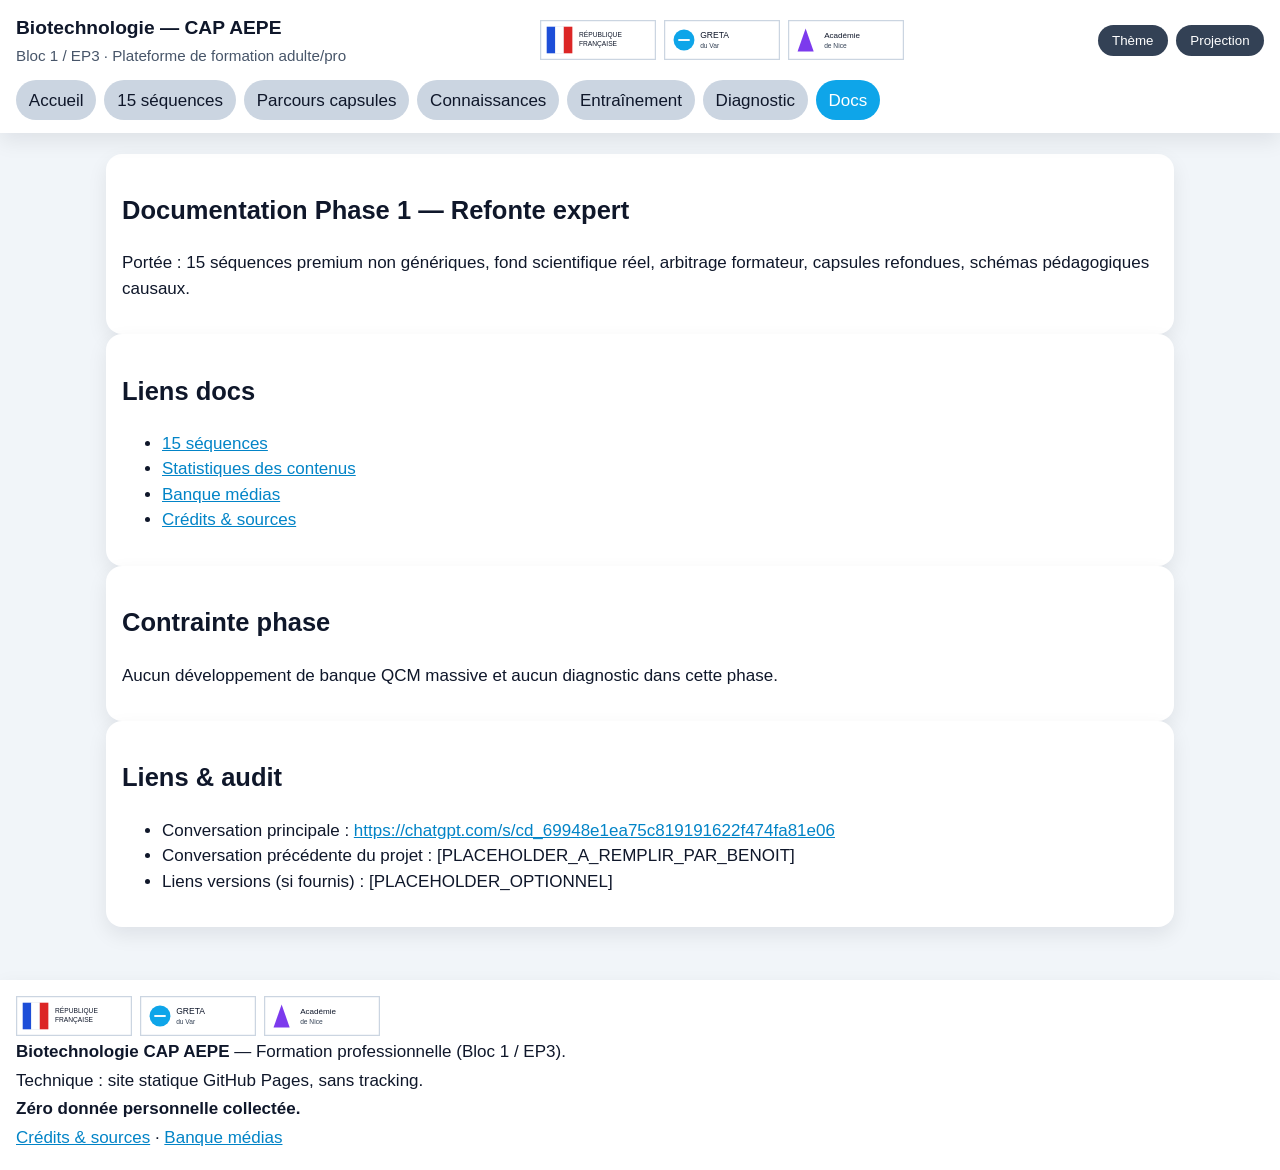
==== docs/index.html @ 76a6b256 "Deliver expert GRETA-grade refonte for sequences, capsules, and pedagogical schemas" ====
<!doctype html>
<html lang="fr">
<head>
  <meta charset="UTF-8">
  <meta name="viewport" content="width=device-width,initial-scale=1">
  <title>Documentation — Biotechnologie CAP AEPE</title>
  <link rel="stylesheet" href="../assets/css/app.css">
</head>
<body data-base="../" data-page="docs/index.html">
<main>
  <section class="card">
    <h2>Documentation Phase 1 — Refonte expert</h2>
    <p>Portée : 15 séquences premium non génériques, fond scientifique réel, arbitrage formateur, capsules refondues, schémas pédagogiques causaux.</p>
  </section>
  <section class="card">
    <h2>Liens docs</h2>
    <ul>
      <li><a href="../sequences.html">15 séquences</a></li>
      <li><a href="stats.html">Statistiques des contenus</a></li>
      <li><a href="banque-medias.html">Banque médias</a></li>
      <li><a href="credits.html">Crédits & sources</a></li>
    </ul>
  </section>
  <section class="card">
    <h2>Contrainte phase</h2>
    <p>Aucun développement de banque QCM massive et aucun diagnostic dans cette phase.</p>
  </section>
  <section class="card">
    <h2>Liens & audit</h2>
    <ul>
      <li>Conversation principale : <a href="https://chatgpt.com/s/cd_69948e1ea75c819191622f474fa81e06">https://chatgpt.com/s/cd_69948e1ea75c819191622f474fa81e06</a></li>
      <li>Conversation précédente du projet : [PLACEHOLDER_A_REMPLIR_PAR_BENOIT]</li>
      <li>Liens versions (si fournis) : [PLACEHOLDER_OPTIONNEL]</li>
    </ul>
  </section>
</main>
<script src="../assets/js/common.js"></script>
</body>
</html>
---- assets/css/app.css ----
:root {
  --bg: #f1f5f9;
  --surface: #ffffff;
  --text: #0f172a;
  --muted: #475569;
  --primary: #0ea5e9;
  --accent: #0284c7;
  --danger: #b91c1c;
  --ok: #166534;
  --shadow: 0 8px 20px rgba(2, 6, 23, .08);
}
[data-theme="dark"] {
  --bg: #0f172a;
  --surface: #1e293b;
  --text: #e2e8f0;
  --muted: #cbd5e1;
  --primary: #38bdf8;
  --accent: #7dd3fc;
  --shadow: 0 8px 20px rgba(0, 0, 0, .35);
}
* { box-sizing: border-box; }
body { margin:0; font: 17px/1.5 Arial, sans-serif; background:var(--bg); color:var(--text); }
body.projection { font-size: 20px; line-height: 1.65; }
a { color: var(--accent); }
.site-header { position: sticky; top:0; z-index:50; background:var(--surface); box-shadow:var(--shadow); padding: .8rem 1rem; }
.topbar { display:flex; justify-content:space-between; gap:1rem; flex-wrap:wrap; align-items:center; }
.brand h1 { margin:.1rem 0; font-size:1.2rem; }
.brand p { margin:0; color:var(--muted); font-size:.95rem; }
.logos { display:flex; gap:.5rem; align-items:center; flex-wrap:wrap; }
.logos img { height:40px; width:auto; border:1px solid #cbd5e1; background:#fff; }
.controls { display:flex; gap:.5rem; }
.btn { border:none; border-radius:999px; padding:.5rem .9rem; background:var(--primary); color:#fff; cursor:pointer; }
.btn.secondary { background:#334155; }
.nav-pills { display:flex; gap:.5rem; flex-wrap:wrap; margin-top:.8rem; }
.nav-pills a { text-decoration:none; padding:.45rem .8rem; border-radius:999px; background:#cbd5e1; color:#0f172a; }
.nav-pills a.active { background:var(--primary); color:#fff; }
main { max-width:1100px; margin:1.3rem auto; padding:0 1rem 2rem; }
.grid-2 { display:grid; grid-template-columns:repeat(2,minmax(0,1fr)); gap:1rem; }
.card { background:var(--surface); border-radius:16px; box-shadow:var(--shadow); padding:1rem; }
.badge { display:inline-block; border-radius:999px; background:#e2e8f0; color:#0f172a; padding:.2rem .6rem; margin:.1rem; font-size:.82rem; }
.toolbar { display:flex; gap:.6rem; flex-wrap:wrap; align-items:center; margin-bottom:1rem; }
input[type="search"], select { padding:.55rem .7rem; border-radius:10px; border:1px solid #94a3b8; min-width:220px; }
.list { display:grid; gap:.9rem; }
.item h3 { margin-top:0; }
.item .meta { color:var(--muted); font-size:.9rem; }
.overlay { position:fixed; inset:0; background:rgba(2,6,23,.65); display:none; align-items:center; justify-content:center; padding:1rem; }
.overlay.open { display:flex; }
.dialog { background:var(--surface); color:var(--text); width:min(980px,95vw); max-height:92vh; overflow:auto; border-radius:14px; padding:1rem; position:relative; }
.close { position:absolute; top:.7rem; right:.7rem; border:none; border-radius:50%; width:34px; height:34px; cursor:pointer; }
.alert { background:#fee2e2; color:var(--danger); padding:.6rem .8rem; border-radius:10px; margin:.4rem 0; }
.q-item { margin: 0 0 1rem; }
.q-item.correct { border-left: 4px solid var(--ok); padding-left: .7rem; }
.q-item.wrong { border-left: 4px solid var(--danger); padding-left: .7rem; }
.table { width:100%; border-collapse:collapse; }
.table th,.table td { border:1px solid #94a3b8; padding:.5rem; text-align:left; }
footer { margin-top:1rem; background:var(--surface); padding:1rem; box-shadow:var(--shadow); }
footer p { margin:.2rem 0; }
:focus-visible { outline:3px solid #f59e0b; outline-offset:2px; }
@media (max-width: 800px){ .grid-2{grid-template-columns:1fr;} .logos img{height:32px;} }

figure { margin: .6rem 0; }
figcaption { font-size: .85rem; color: var(--muted); }
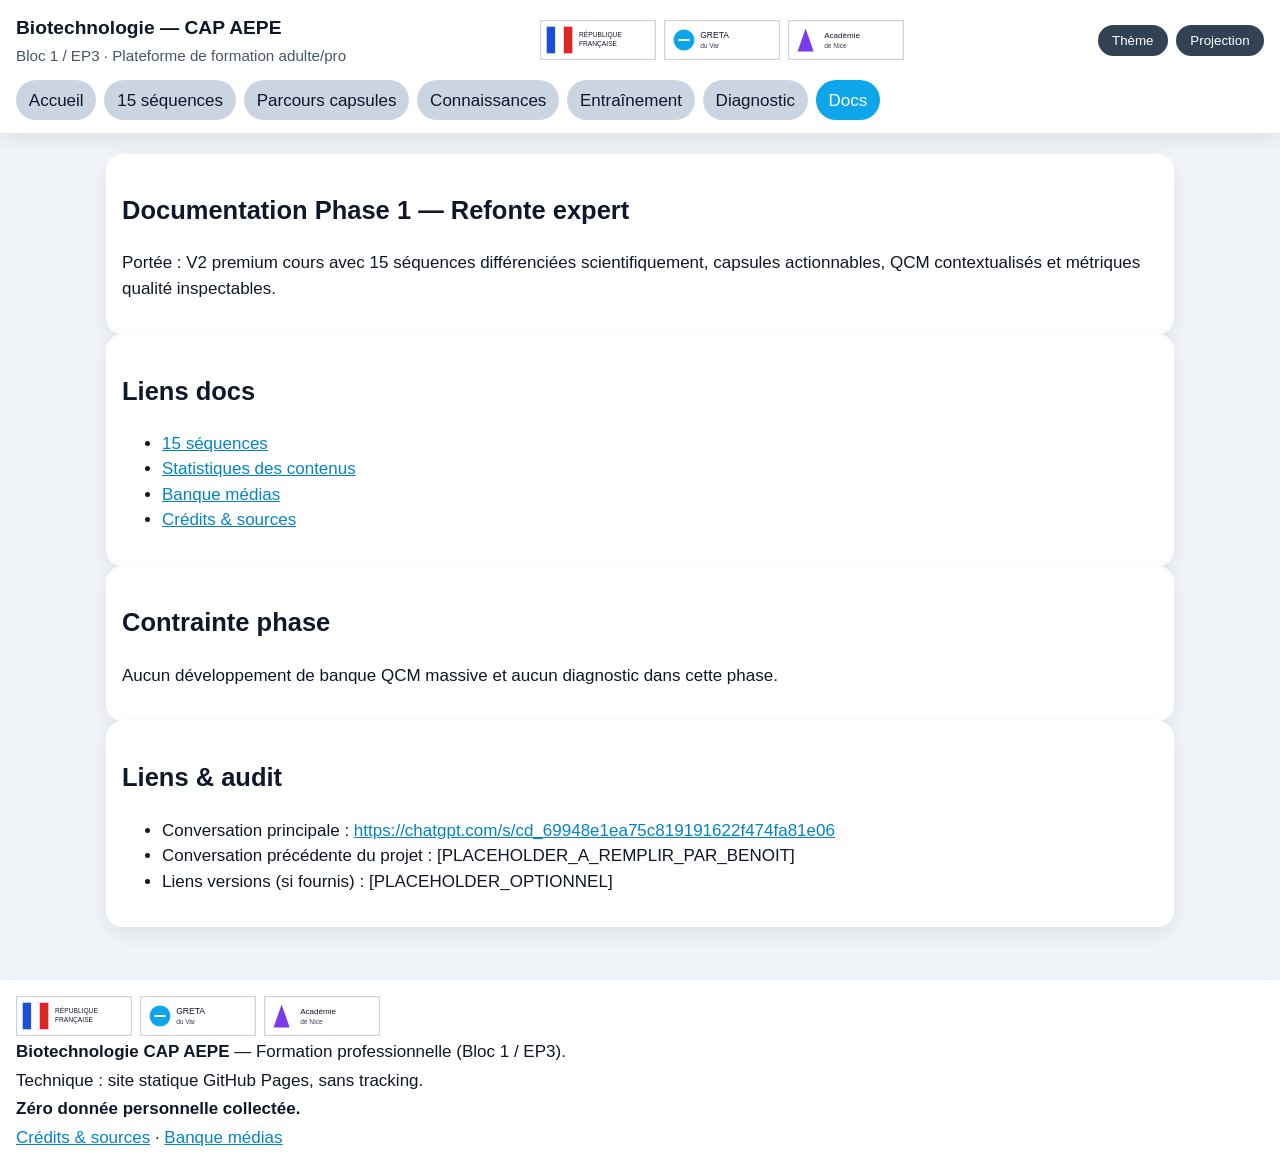
==== commit 5d8581ca: "V2 premium refonte: differentiated scientific sequences, contextual QCM, and quality metrics" ====
--- a/docs/index.html
+++ b/docs/index.html
@@ -10,7 +10,7 @@
 <main>
   <section class="card">
     <h2>Documentation Phase 1 — Refonte expert</h2>
-    <p>Portée : 15 séquences premium non génériques, fond scientifique réel, arbitrage formateur, capsules refondues, schémas pédagogiques causaux.</p>
+    <p>Portée : V2 premium cours avec 15 séquences différenciées scientifiquement, capsules actionnables, QCM contextualisés et métriques qualité inspectables.</p>
   </section>
   <section class="card">
     <h2>Liens docs</h2>
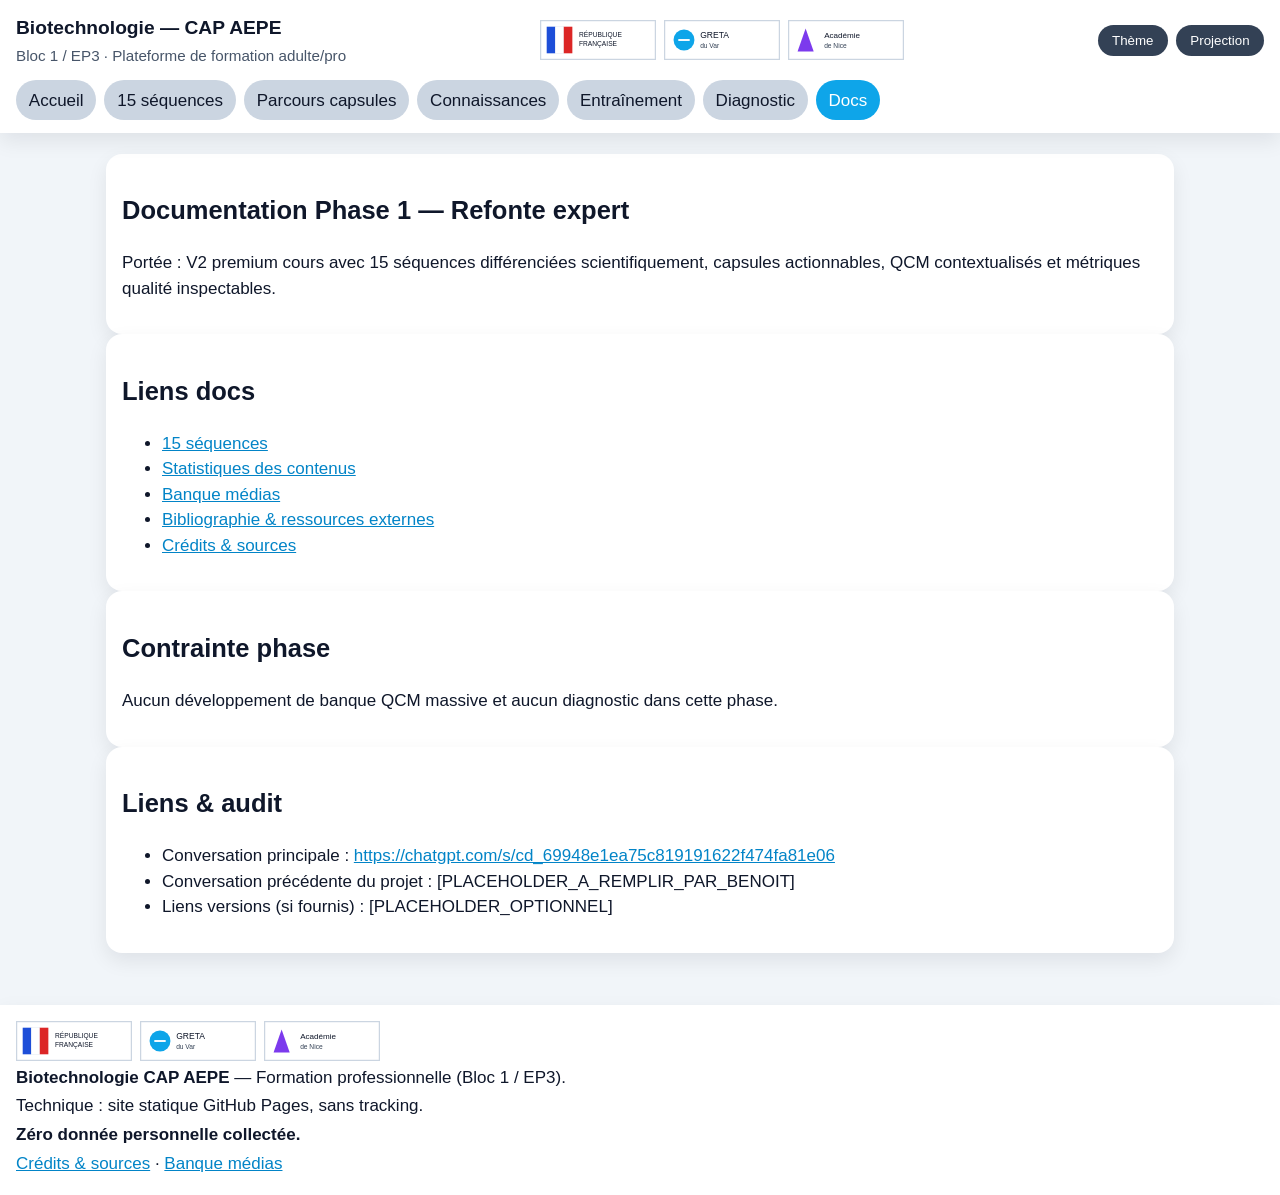
==== commit b5e61c87: "Refonte V2: 15 séquences différenciées, 60 schémas et QA renforcée" ====
--- a/docs/index.html
+++ b/docs/index.html
@@ -18,6 +18,7 @@
       <li><a href="../sequences.html">15 séquences</a></li>
       <li><a href="stats.html">Statistiques des contenus</a></li>
       <li><a href="banque-medias.html">Banque médias</a></li>
+      <li><a href="bibliographie.html">Bibliographie & ressources externes</a></li>
       <li><a href="credits.html">Crédits & sources</a></li>
     </ul>
   </section>
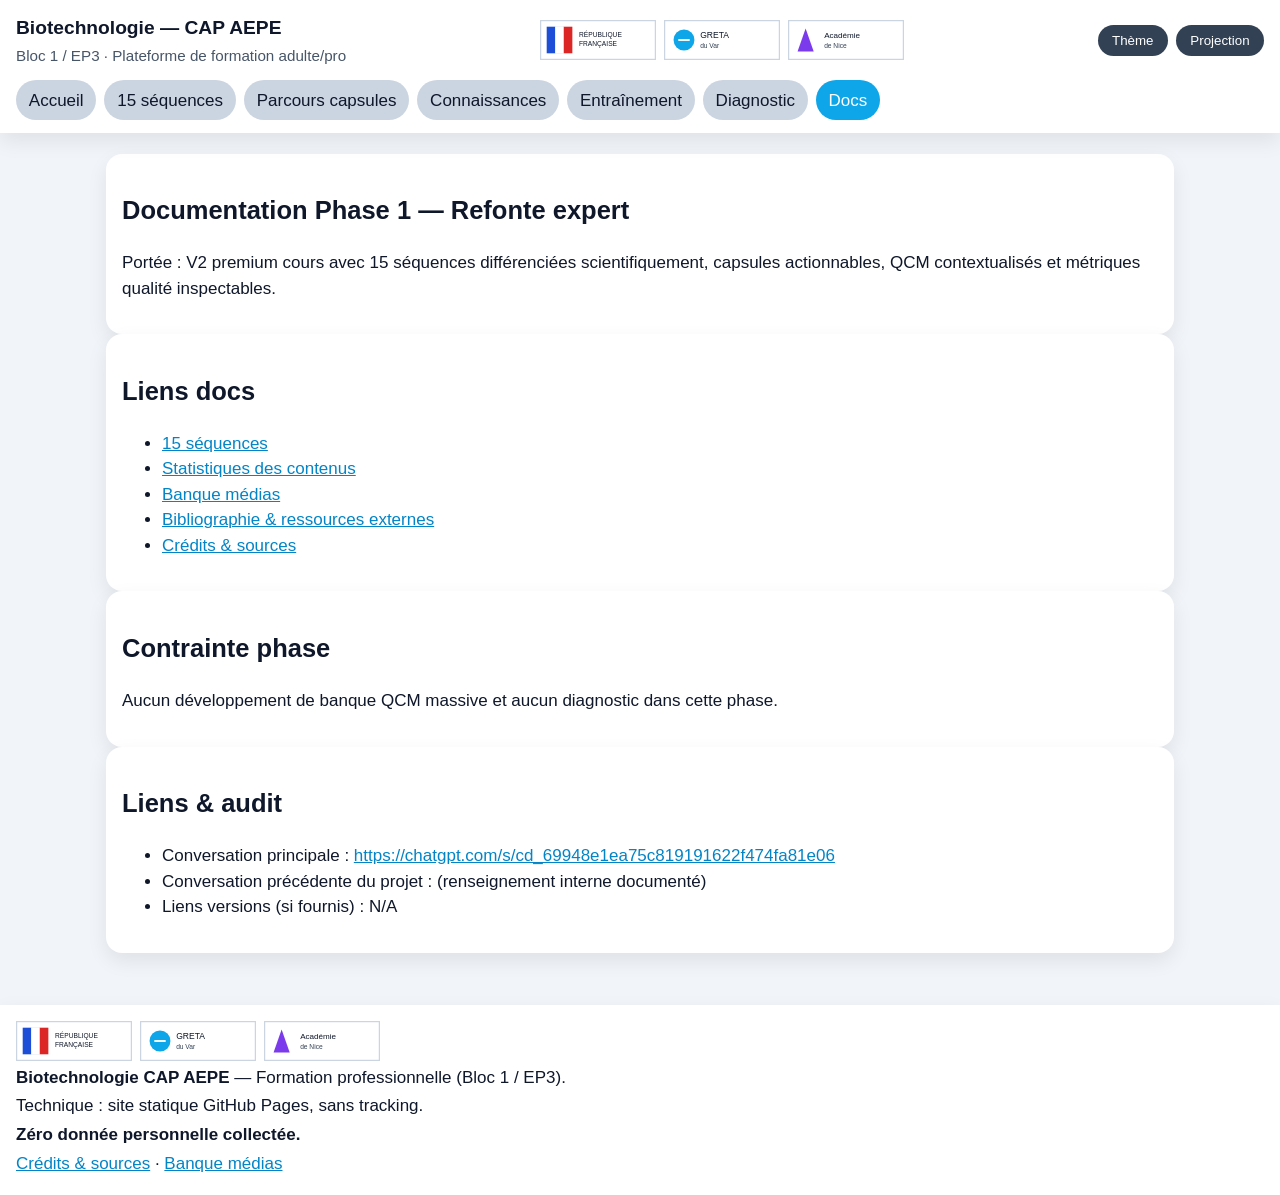
==== commit e113fe51: "V3 expert consolidation: richer sequences, advanced QCM, diagnostic guidance and media depth" ====
--- a/docs/index.html
+++ b/docs/index.html
@@ -30,8 +30,8 @@
     <h2>Liens & audit</h2>
     <ul>
       <li>Conversation principale : <a href="https://chatgpt.com/s/cd_69948e1ea75c819191622f474fa81e06">https://chatgpt.com/s/cd_69948e1ea75c819191622f474fa81e06</a></li>
-      <li>Conversation précédente du projet : [PLACEHOLDER_A_REMPLIR_PAR_BENOIT]</li>
-      <li>Liens versions (si fournis) : [PLACEHOLDER_OPTIONNEL]</li>
+      <li>Conversation précédente du projet : (renseignement interne documenté)</li>
+      <li>Liens versions (si fournis) : N/A</li>
     </ul>
   </section>
 </main>
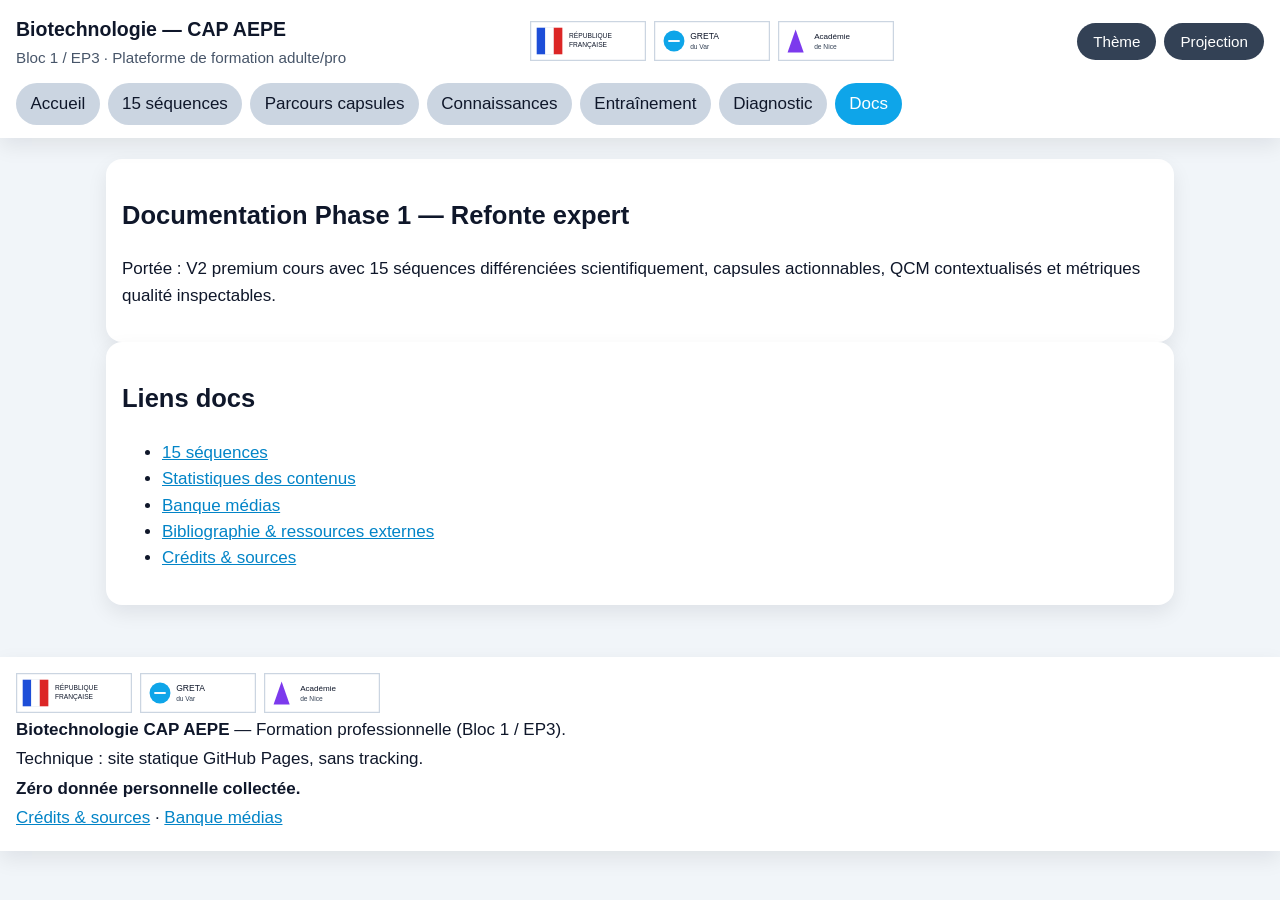
==== commit cde81e7e: "V3.1 stabilization: diversify schemas, harden QCM distractors and clean docs" ====
--- a/docs/index.html
+++ b/docs/index.html
@@ -22,18 +22,6 @@
       <li><a href="credits.html">Crédits & sources</a></li>
     </ul>
   </section>
-  <section class="card">
-    <h2>Contrainte phase</h2>
-    <p>Aucun développement de banque QCM massive et aucun diagnostic dans cette phase.</p>
-  </section>
-  <section class="card">
-    <h2>Liens & audit</h2>
-    <ul>
-      <li>Conversation principale : <a href="https://chatgpt.com/s/cd_69948e1ea75c819191622f474fa81e06">https://chatgpt.com/s/cd_69948e1ea75c819191622f474fa81e06</a></li>
-      <li>Conversation précédente du projet : (renseignement interne documenté)</li>
-      <li>Liens versions (si fournis) : N/A</li>
-    </ul>
-  </section>
 </main>
 <script src="../assets/js/common.js"></script>
 </body>
--- a/assets/css/app.css
+++ b/assets/css/app.css
@@ -19,44 +19,64 @@
   --shadow: 0 8px 20px rgba(0, 0, 0, .35);
 }
 * { box-sizing: border-box; }
-body { margin:0; font: 17px/1.5 Arial, sans-serif; background:var(--bg); color:var(--text); }
-body.projection { font-size: 20px; line-height: 1.65; }
+body { margin:0; font: 17px/1.55 Arial, sans-serif; background:var(--bg); color:var(--text); }
+body.projection { font-size: 20px; line-height: 1.72; }
 a { color: var(--accent); }
 .site-header { position: sticky; top:0; z-index:50; background:var(--surface); box-shadow:var(--shadow); padding: .8rem 1rem; }
 .topbar { display:flex; justify-content:space-between; gap:1rem; flex-wrap:wrap; align-items:center; }
-.brand h1 { margin:.1rem 0; font-size:1.2rem; }
+.brand h1 { margin:.1rem 0; font-size:1.22rem; }
 .brand p { margin:0; color:var(--muted); font-size:.95rem; }
 .logos { display:flex; gap:.5rem; align-items:center; flex-wrap:wrap; }
 .logos img { height:40px; width:auto; border:1px solid #cbd5e1; background:#fff; }
 .controls { display:flex; gap:.5rem; }
-.btn { border:none; border-radius:999px; padding:.5rem .9rem; background:var(--primary); color:#fff; cursor:pointer; }
+.btn { border:none; border-radius:999px; padding:.62rem 1rem; background:var(--primary); color:#fff; cursor:pointer; font-size:.95rem; }
 .btn.secondary { background:#334155; }
 .nav-pills { display:flex; gap:.5rem; flex-wrap:wrap; margin-top:.8rem; }
-.nav-pills a { text-decoration:none; padding:.45rem .8rem; border-radius:999px; background:#cbd5e1; color:#0f172a; }
+.nav-pills a { text-decoration:none; padding:.5rem .9rem; border-radius:999px; background:#cbd5e1; color:#0f172a; }
 .nav-pills a.active { background:var(--primary); color:#fff; }
 main { max-width:1100px; margin:1.3rem auto; padding:0 1rem 2rem; }
 .grid-2 { display:grid; grid-template-columns:repeat(2,minmax(0,1fr)); gap:1rem; }
 .card { background:var(--surface); border-radius:16px; box-shadow:var(--shadow); padding:1rem; }
-.badge { display:inline-block; border-radius:999px; background:#e2e8f0; color:#0f172a; padding:.2rem .6rem; margin:.1rem; font-size:.82rem; }
-.toolbar { display:flex; gap:.6rem; flex-wrap:wrap; align-items:center; margin-bottom:1rem; }
-input[type="search"], select { padding:.55rem .7rem; border-radius:10px; border:1px solid #94a3b8; min-width:220px; }
-.list { display:grid; gap:.9rem; }
+.badge { display:inline-block; border-radius:999px; background:#e2e8f0; color:#0f172a; padding:.28rem .7rem; margin:.15rem; font-size:.84rem; }
+.toolbar { display:flex; gap:.7rem; flex-wrap:wrap; align-items:center; margin-bottom:1rem; }
+input[type="search"], select { padding:.6rem .75rem; border-radius:10px; border:1px solid #94a3b8; min-width:220px; }
+.list { display:grid; gap:1rem; }
 .item h3 { margin-top:0; }
 .item .meta { color:var(--muted); font-size:.9rem; }
-.overlay { position:fixed; inset:0; background:rgba(2,6,23,.65); display:none; align-items:center; justify-content:center; padding:1rem; }
+.overlay { position:fixed; inset:0; background:rgba(2,6,23,.72); display:none; align-items:center; justify-content:center; padding:1rem; }
 .overlay.open { display:flex; }
-.dialog { background:var(--surface); color:var(--text); width:min(980px,95vw); max-height:92vh; overflow:auto; border-radius:14px; padding:1rem; position:relative; }
-.close { position:absolute; top:.7rem; right:.7rem; border:none; border-radius:50%; width:34px; height:34px; cursor:pointer; }
-.alert { background:#fee2e2; color:var(--danger); padding:.6rem .8rem; border-radius:10px; margin:.4rem 0; }
-.q-item { margin: 0 0 1rem; }
-.q-item.correct { border-left: 4px solid var(--ok); padding-left: .7rem; }
-.q-item.wrong { border-left: 4px solid var(--danger); padding-left: .7rem; }
+.dialog { background:var(--surface); color:var(--text); width:min(1050px,96vw); max-height:92vh; overflow:auto; border-radius:14px; padding:1rem; position:relative; }
+.close { position:absolute; top:.7rem; right:.7rem; border:none; border-radius:50%; width:36px; height:36px; cursor:pointer; }
+.alert { background:#fee2e2; color:var(--danger); padding:.7rem .9rem; border-radius:10px; margin:.5rem 0; }
+.q-item { margin: 0 0 1.15rem; padding: .3rem 0 .4rem; }
+.q-item.correct { border-left: 5px solid var(--ok); padding-left: .9rem; }
+.q-item.wrong { border-left: 5px solid var(--danger); padding-left: .9rem; }
+.feedback-block { margin:.55rem 0; padding:.6rem .75rem; border:1px solid #cbd5e1; border-radius:10px; background:#f8fafc; }
+.feedback-block h4 { margin:.05rem 0 .35rem; }
 .table { width:100%; border-collapse:collapse; }
-.table th,.table td { border:1px solid #94a3b8; padding:.5rem; text-align:left; }
+.table th,.table td { border:1px solid #94a3b8; padding:.55rem; text-align:left; vertical-align:top; }
 footer { margin-top:1rem; background:var(--surface); padding:1rem; box-shadow:var(--shadow); }
 footer p { margin:.2rem 0; }
 :focus-visible { outline:3px solid #f59e0b; outline-offset:2px; }
-@media (max-width: 800px){ .grid-2{grid-template-columns:1fr;} .logos img{height:32px;} }
 
-figure { margin: .6rem 0; }
-figcaption { font-size: .85rem; color: var(--muted); }
+figure { margin: .8rem 0; }
+figcaption { font-size: .88rem; color: var(--muted); margin-top:.3rem; }
+.schema-figure { border:1px solid #cbd5e1; border-radius:12px; padding:.6rem; }
+.schema-figure img,
+.zoomable-img { width: min(90%, 980px); max-width:100%; height:auto; display:block; margin:0 auto; border-radius:8px; cursor:zoom-in; }
+.zoom-btn { margin-top:.5rem; }
+.media-dialog { width:min(96vw,1400px); max-height:95vh; }
+.media-stage { width:100%; height:calc(95vh - 80px); overflow:auto; display:flex; align-items:center; justify-content:center; }
+.media-stage img { max-width:96%; max-height:100%; width:auto; height:auto; transform:scale(1); transition:transform .2s ease; }
+.media-stage img:hover { transform:scale(1.08); }
+
+body.projection .card { padding:1.2rem; }
+body.projection .btn { font-size:1rem; padding:.72rem 1.1rem; }
+body.projection .table th, body.projection .table td { font-size:1.02rem; }
+
+@media (max-width: 800px){
+  .grid-2{grid-template-columns:1fr;}
+  .logos img{height:32px;}
+  .dialog { width:min(98vw,98vw); }
+  .schema-figure img, .zoomable-img { width:100%; }
+}
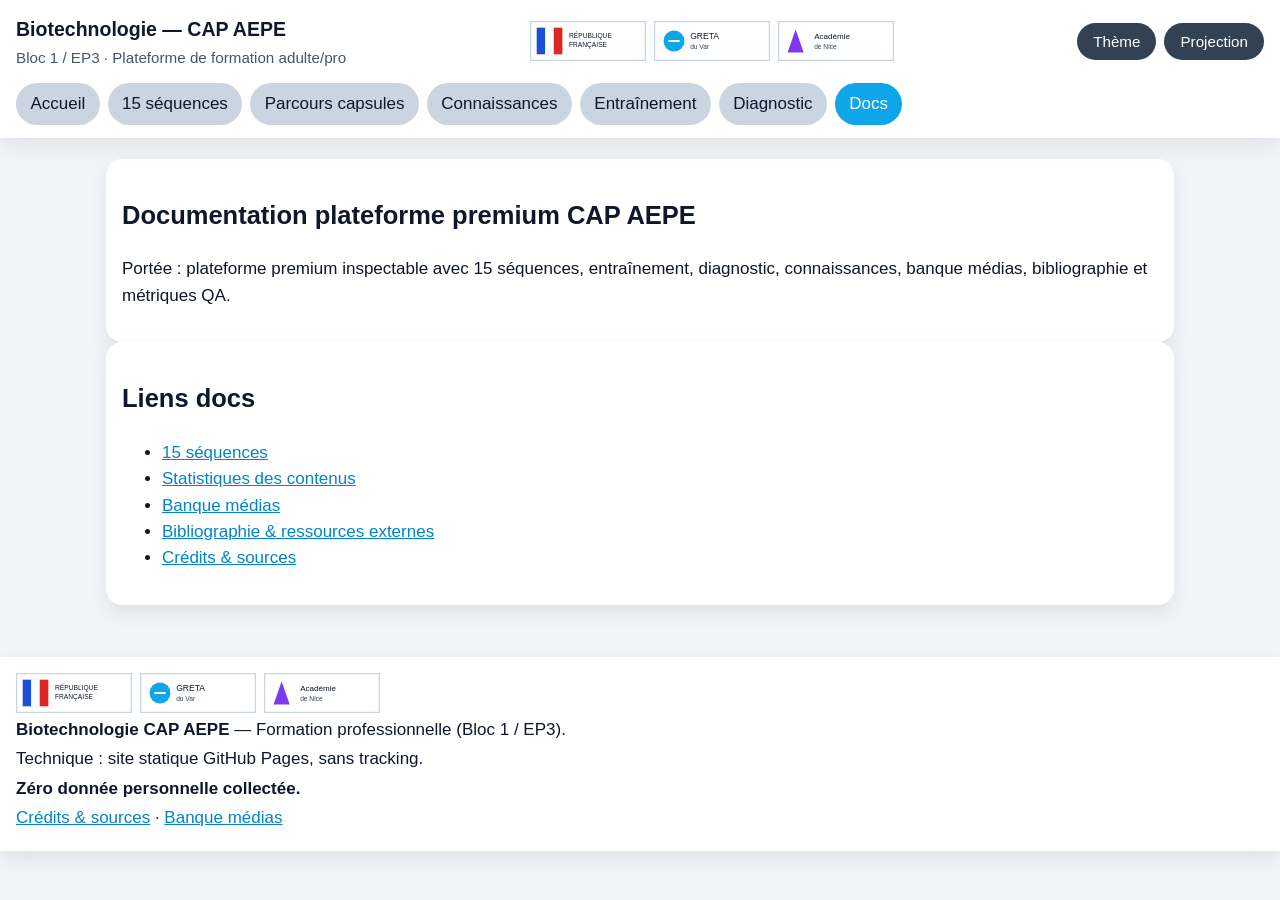
==== commit 550c9234: "Finalize V3.1 QA links, media metadata and trainer credits" ====
--- a/docs/index.html
+++ b/docs/index.html
@@ -9,8 +9,8 @@
 <body data-base="../" data-page="docs/index.html">
 <main>
   <section class="card">
-    <h2>Documentation Phase 1 — Refonte expert</h2>
-    <p>Portée : V2 premium cours avec 15 séquences différenciées scientifiquement, capsules actionnables, QCM contextualisés et métriques qualité inspectables.</p>
+    <h2>Documentation plateforme premium CAP AEPE</h2>
+    <p>Portée : plateforme premium inspectable avec 15 séquences, entraînement, diagnostic, connaissances, banque médias, bibliographie et métriques QA.</p>
   </section>
   <section class="card">
     <h2>Liens docs</h2>
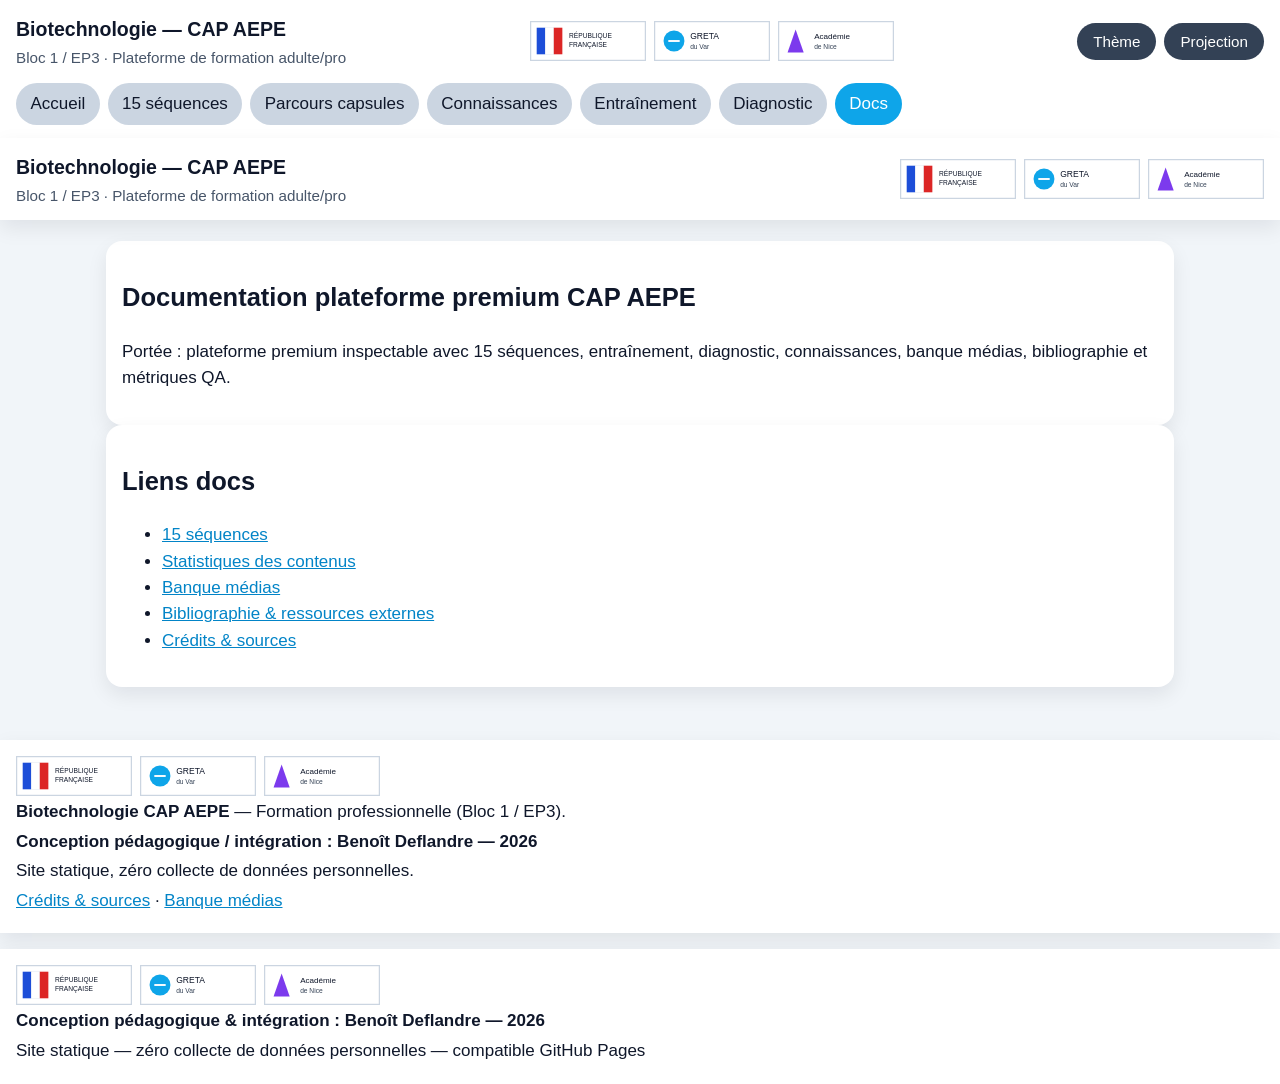
==== commit d20de287: "Poncage total: logos+credits, medias, dedupe QCM, sequences/notions robustes" ====
--- a/docs/index.html
+++ b/docs/index.html
@@ -7,6 +7,20 @@
   <link rel="stylesheet" href="../assets/css/app.css">
 </head>
 <body data-base="../" data-page="docs/index.html">
+
+<header class="site-header static-header">
+  <div class="topbar">
+    <div class="brand">
+      <h1>Biotechnologie — CAP AEPE</h1>
+      <p>Bloc 1 / EP3 · Plateforme de formation adulte/pro</p>
+    </div>
+    <div class="logos">
+      <img src="../assets/img/logos/logo-republique.svg" alt="Logo République Française">
+      <img src="../assets/img/logos/logo-greta-var.svg" alt="Logo GRETA du Var">
+      <img src="../assets/img/logos/logo-academie-nice.svg" alt="Logo Académie de Nice">
+    </div>
+  </div>
+</header>
 <main>
   <section class="card">
     <h2>Documentation plateforme premium CAP AEPE</h2>
@@ -24,5 +38,16 @@
   </section>
 </main>
 <script src="../assets/js/common.js"></script>
+
+<footer class="static-footer">
+  <div class="logos">
+    <img src="../assets/img/logos/logo-republique.svg" alt="Logo République Française">
+    <img src="../assets/img/logos/logo-greta-var.svg" alt="Logo GRETA du Var">
+    <img src="../assets/img/logos/logo-academie-nice.svg" alt="Logo Académie de Nice">
+  </div>
+  <p><strong>Conception pédagogique & intégration : Benoît Deflandre — 2026</strong></p>
+  <p>Site statique — zéro collecte de données personnelles — compatible GitHub Pages</p>
+</footer>
+
 </body>
 </html>
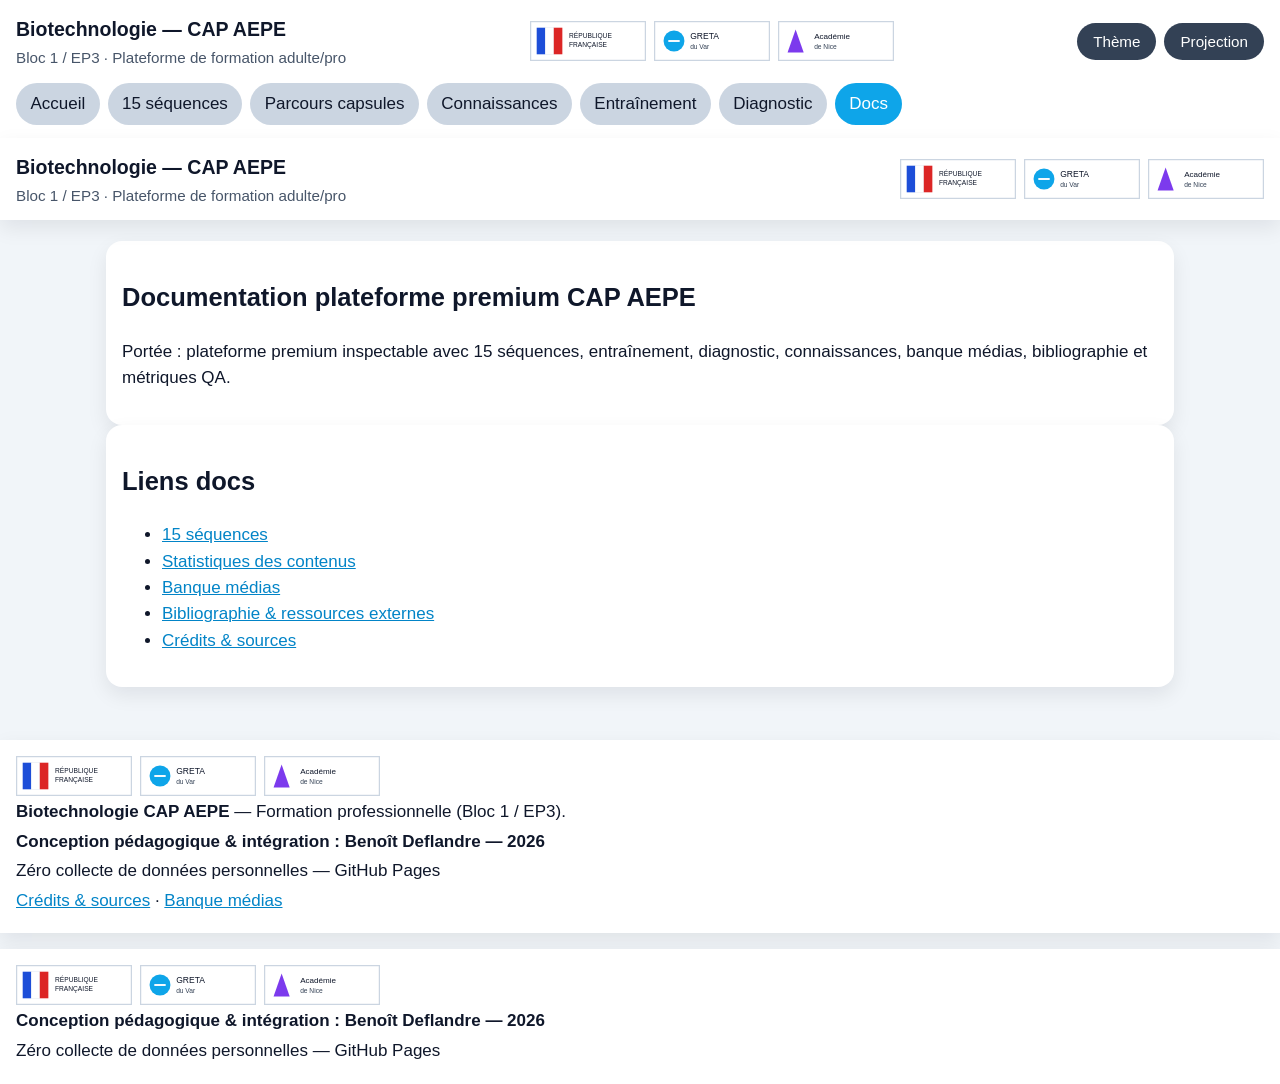
==== commit 9091600e: "Fix credits HTML list markup and log QA verification" ====
--- a/docs/index.html
+++ b/docs/index.html
@@ -46,7 +46,7 @@
     <img src="../assets/img/logos/logo-academie-nice.svg" alt="Logo Académie de Nice">
   </div>
   <p><strong>Conception pédagogique & intégration : Benoît Deflandre — 2026</strong></p>
-  <p>Site statique — zéro collecte de données personnelles — compatible GitHub Pages</p>
+  <p>Zéro collecte de données personnelles — GitHub Pages</p>
 </footer>
 
 </body>
